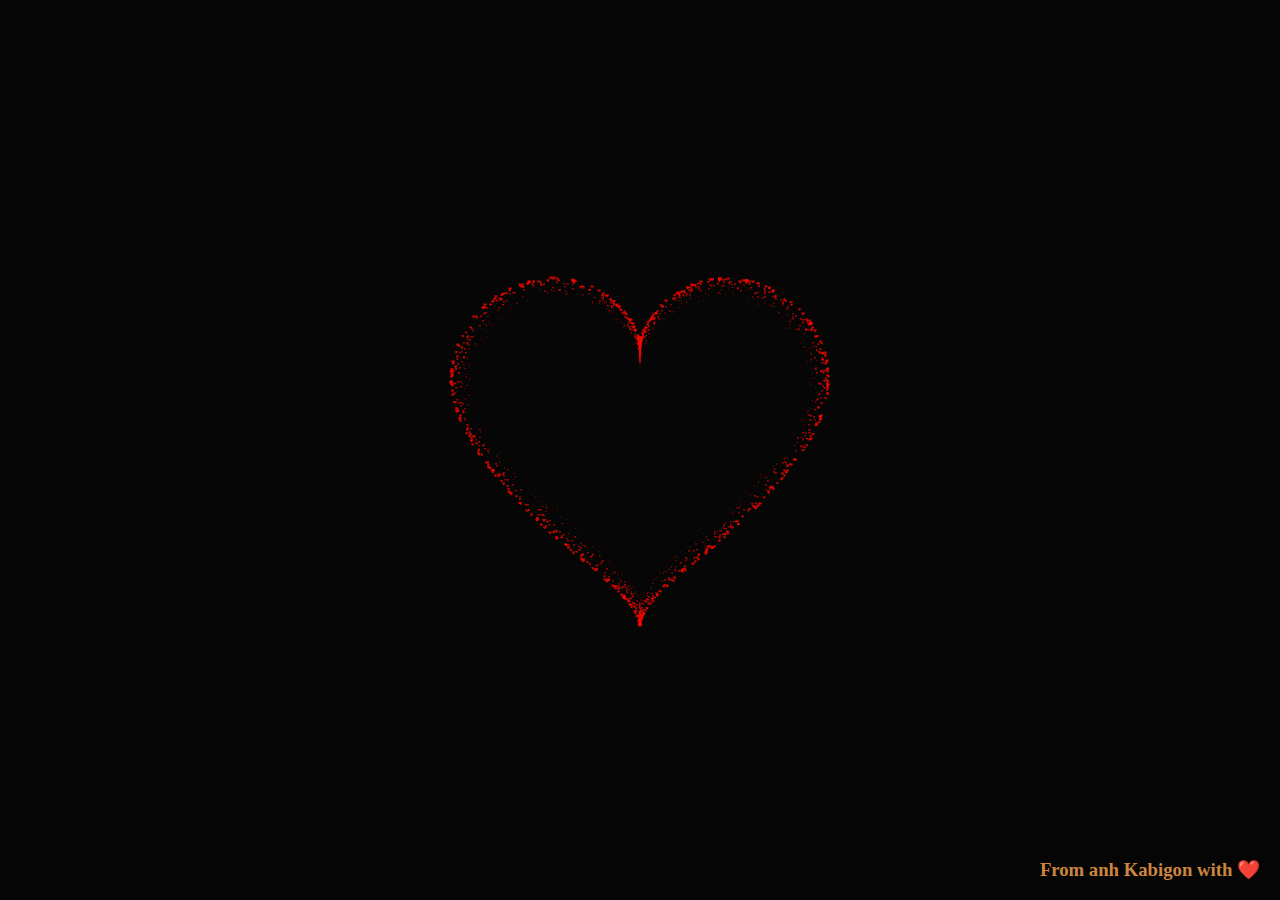
==== love.html @ 634b7329 "Add heart" ====
<!DOCTYPE HTML PUBLIC "-//W3C//DTD HTML 4.0 Transitional//EN">
<HTML>
<HEAD>
    <TITLE> From anh Kabigon with ❤️ </TITLE>
    <META NAME="Generator" CONTENT="EditPlus">
    <META NAME="Author" CONTENT="">
    <META NAME="Keywords" CONTENT="">
    <META NAME="Description" CONTENT="">
    <link rel="stylesheet" href="style.css">
    <style>
        html, body {
            height: 100%;
            padding: 0;
            margin: 0;
            background: rgba(0, 0, 0, 0.851);
        }
        canvas {
            position: absolute;
            width: 100%;
            height: 100%;
        }
    </style>
</HEAD>
<BODY>
<div>
    <h3 style="
    color: peru;
    position: absolute;
    bottom: 0;
    right: 20px;
">From anh Kabigon with ❤️ </h3>
    <div class="box">

        <canvas id="pinkboard"></canvas>
    </div>
</div>

<script>
    var settings = {
        particles: {
            length:   10000, // maximum amount of particles
            duration:   4, // particle duration in sec
            velocity: 80, // particle velocity in pixels/sec
            effect: -1.3, // play with this for a nice effect
            size:      8, // particle size in pixels
        },
    };
    /*
     */
    (function(){var b=0;var c=["ms","moz","webkit","o"];for(var a=0;a<c.length&&!window.requestAnimationFrame;++a){window.requestAnimationFrame=window[c[a]+"RequestAnimationFrame"];window.cancelAnimationFrame=window[c[a]+"CancelAnimationFrame"]||window[c[a]+"CancelRequestAnimationFrame"]}if(!window.requestAnimationFrame){window.requestAnimationFrame=function(h,e){var d=new Date().getTime();var f=Math.max(0,16-(d-b));var g=window.setTimeout(function(){h(d+f)},f);b=d+f;return g}}if(!window.cancelAnimationFrame){window.cancelAnimationFrame=function(d){clearTimeout(d)}}}());
    /*
     * Point class
     */
    var Point = (function() {
        function Point(x, y) {
            this.x = (typeof x !== 'undefined') ? x : 0;
            this.y = (typeof y !== 'undefined') ? y : 0;
        }
        Point.prototype.clone = function() {
            return new Point(this.x, this.y);
        };
        Point.prototype.length = function(length) {
            if (typeof length == 'undefined')
                return Math.sqrt(this.x * this.x + this.y * this.y);
            this.normalize();
            this.x *= length;
            this.y *= length;
            return this;
        };
        Point.prototype.normalize = function() {
            var length = this.length();
            this.x /= length;
            this.y /= length;
            return this;
        };
        return Point;
    })();
    /*
     * Particle class
     */
    var Particle = (function() {
        function Particle() {
            this.position = new Point();
            this.velocity = new Point();
            this.acceleration = new Point();
            this.age = 0;
        }
        Particle.prototype.initialize = function(x, y, dx, dy) {
            this.position.x = x;
            this.position.y = y;
            this.velocity.x = dx;
            this.velocity.y = dy;
            this.acceleration.x = dx * settings.particles.effect;
            this.acceleration.y = dy * settings.particles.effect;
            this.age = 0;
        };
        Particle.prototype.update = function(deltaTime) {
            this.position.x += this.velocity.x * deltaTime;
            this.position.y += this.velocity.y * deltaTime;
            this.velocity.x += this.acceleration.x * deltaTime;
            this.velocity.y += this.acceleration.y * deltaTime;
            this.age += deltaTime;
        };
        Particle.prototype.draw = function(context, image) {
            function ease(t) {
                return (--t) * t * t + 1;
            }
            var size = image.width * ease(this.age / settings.particles.duration);
            context.globalAlpha = 1 - this.age / settings.particles.duration;
            context.drawImage(image, this.position.x - size / 2, this.position.y - size / 2, size, size);
        };
        return Particle;
    })();
    /*
     * ParticlePool class
     */
    var ParticlePool = (function() {
        var particles,
            firstActive = 0,
            firstFree   = 0,
            duration    = settings.particles.duration;

        function ParticlePool(length) {
            // create and populate particle pool
            particles = new Array(length);
            for (var i = 0; i < particles.length; i++)
                particles[i] = new Particle();
        }
        ParticlePool.prototype.add = function(x, y, dx, dy) {
            particles[firstFree].initialize(x, y, dx, dy);

            // handle circular queue
            firstFree++;
            if (firstFree   == particles.length) firstFree   = 0;
            if (firstActive == firstFree       ) firstActive++;
            if (firstActive == particles.length) firstActive = 0;
        };
        ParticlePool.prototype.update = function(deltaTime) {
            var i;

            // update active particles
            if (firstActive < firstFree) {
                for (i = firstActive; i < firstFree; i++)
                    particles[i].update(deltaTime);
            }
            if (firstFree < firstActive) {
                for (i = firstActive; i < particles.length; i++)
                    particles[i].update(deltaTime);
                for (i = 0; i < firstFree; i++)
                    particles[i].update(deltaTime);
            }

            // remove inactive particles
            while (particles[firstActive].age >= duration && firstActive != firstFree) {
                firstActive++;
                if (firstActive == particles.length) firstActive = 0;
            }


        };
        ParticlePool.prototype.draw = function(context, image) {
            // draw active particles
            if (firstActive < firstFree) {
                for (i = firstActive; i < firstFree; i++)
                    particles[i].draw(context, image);
            }
            if (firstFree < firstActive) {
                for (i = firstActive; i < particles.length; i++)
                    particles[i].draw(context, image);
                for (i = 0; i < firstFree; i++)
                    particles[i].draw(context, image);
            }
        };
        return ParticlePool;
    })();
    /*
     * Putting it all together
     */
    (function(canvas) {
        var context = canvas.getContext('2d'),
            particles = new ParticlePool(settings.particles.length),
            particleRate = settings.particles.length / settings.particles.duration, // particles/sec
            time;

        // get point on heart with -PI <= t <= PI
        function pointOnHeart(t) {
            return new Point(
                160 * Math.pow(Math.sin(t), 3),
                130 * Math.cos(t) - 50 * Math.cos(2 * t) - 20 * Math.cos(3 * t) - 10 * Math.cos(4 * t) + 25
            );
        }

        // creating the particle image using a dummy canvas
        var image = (function() {
            var canvas  = document.createElement('canvas'),
                context = canvas.getContext('2d');
            canvas.width  = settings.particles.size;
            canvas.height = settings.particles.size;
            // helper function to create the path
            function to(t) {
                var point = pointOnHeart(t);
                point.x = settings.particles.size / 2 + point.x * settings.particles.size / 350;
                point.y = settings.particles.size / 2 - point.y * settings.particles.size / 350;
                return point;
            }
            // create the path
            context.beginPath();
            var t = -Math.PI;
            var point = to(t);
            context.moveTo(point.x, point.y);
            while (t < Math.PI) {
                t += 0.01; // baby steps!
                point = to(t);
                context.lineTo(point.x, point.y);
            }
            context.closePath();
            // create the fill
            context.fillStyle = '#f50b02';
            context.fill();
            // create the image
            var image = new Image();
            image.src = canvas.toDataURL();
            return image;
        })();

        // render that thing!
        function render() {
            // next animation frame
            requestAnimationFrame(render);

            // update time
            var newTime   = new Date().getTime() / 1000,
                deltaTime = newTime - (time || newTime);
            time = newTime;

            // clear canvas
            context.clearRect(0, 0, canvas.width, canvas.height);

            // create new particles
            var amount = particleRate * deltaTime;
            for (var i = 0; i < amount; i++) {
                var pos = pointOnHeart(Math.PI - 2 * Math.PI * Math.random());
                var dir = pos.clone().length(settings.particles.velocity);
                particles.add(canvas.width / 2 + pos.x, canvas.height / 2 - pos.y, dir.x, -dir.y);
            }

            // update and draw particles
            particles.update(deltaTime);
            particles.draw(context, image);
        }

        // handle (re-)sizing of the canvas
        function onResize() {
            canvas.width  = canvas.clientWidth;
            canvas.height = canvas.clientHeight;
        }
        window.onresize = onResize;

        // delay rendering bootstrap
        setTimeout(function() {
            onResize();
            render();
        }, 10);
    })(document.getElementById('pinkboard'));
</script>
</BODY>
</HTML>
---- style.css ----
body {
    display: flex;
    justify-content: center;
    align-items: center;
    background: #2c3e50
}

.box {
    width: 1000px;
    position: absolute;
    top: 50%;
    left: 50%;
    transform: translate(-50%, -50%);
    display: flex;
    flex-direction: column;
}

#pinkboard {
    position: relative;
    margin: auto;
    height: 750px;
    width: 750px;
    animation: animate 1.2s infinite;
}

#pinkboard:before, #pinkboard:after {
    content: '';
    position: absolute;
    background: #d63031;
    width: 100px;
    height: 160px;
    border-top-left-radius: 50px;
    border-top-right-radius: 50px;
}

#pinkboard:before {
    left: 100px;
    transform: rotate(-45deg);
    transform-origin: 0 100%;
    box-shadow: 0 14px 28px rgba(0,0,0,0.25),
    0 10px 10px rgba(0,0,0,0.22);
}

#pinkboard:after {
    left: 0;
    transform: rotate(45deg);
    transform-origin: 100% 100%;
}

@keyframes animate {
    0% {
        transform: scale(1);
    }
    30% {
        transform: scale(.8);
    }
    60% {
        transform: scale(1.2);
    }
    100% {
        transform: scale(1);
    }
}
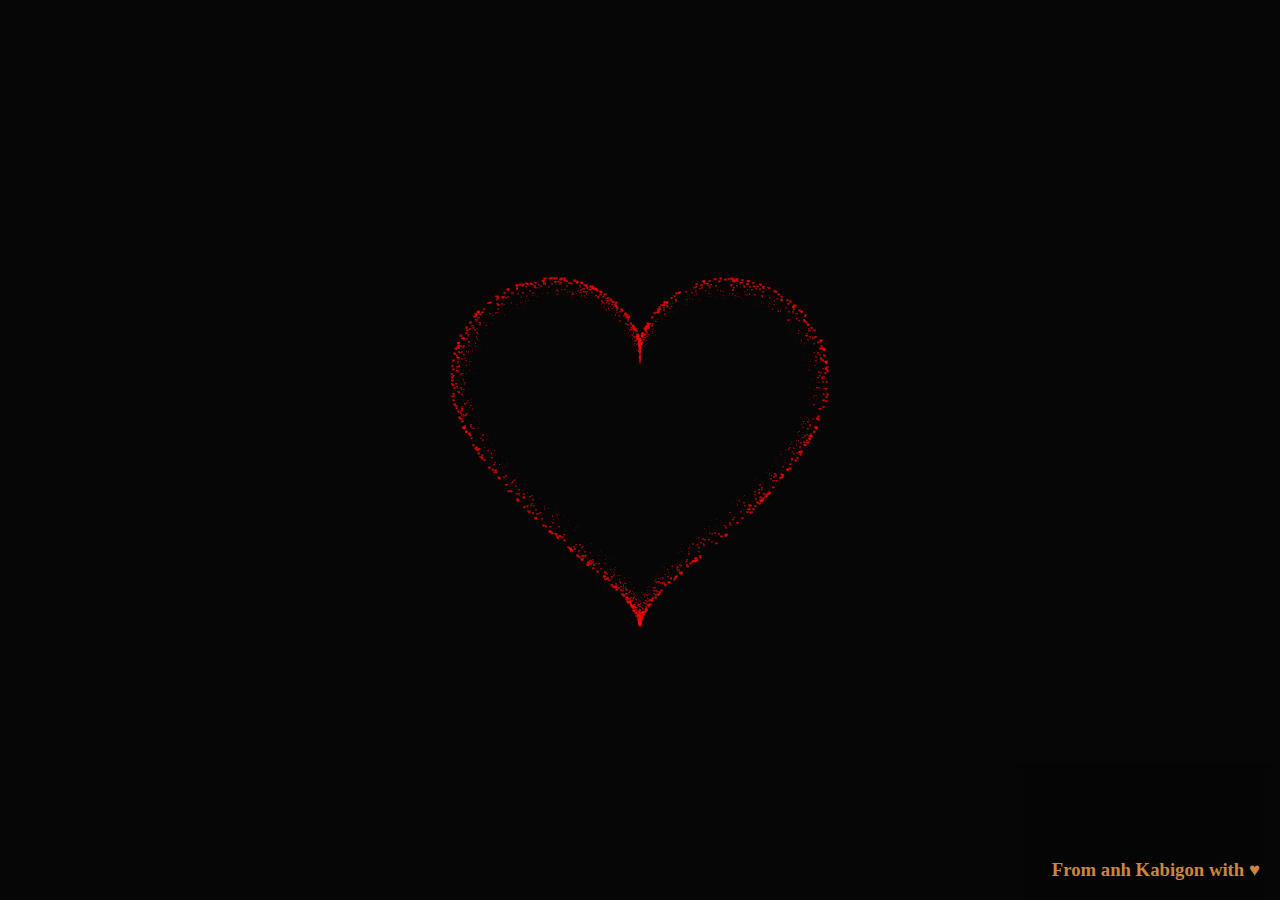
==== commit 53447f01: "Update" ====
--- a/love.html
+++ b/love.html
@@ -28,7 +28,7 @@
     position: absolute;
     bottom: 0;
     right: 20px;
-">From anh Kabigon with ❤️ </h3>
+">From anh Kabigon with &hearts; </h3>
     <div class="box">
 
         <canvas id="pinkboard"></canvas>
